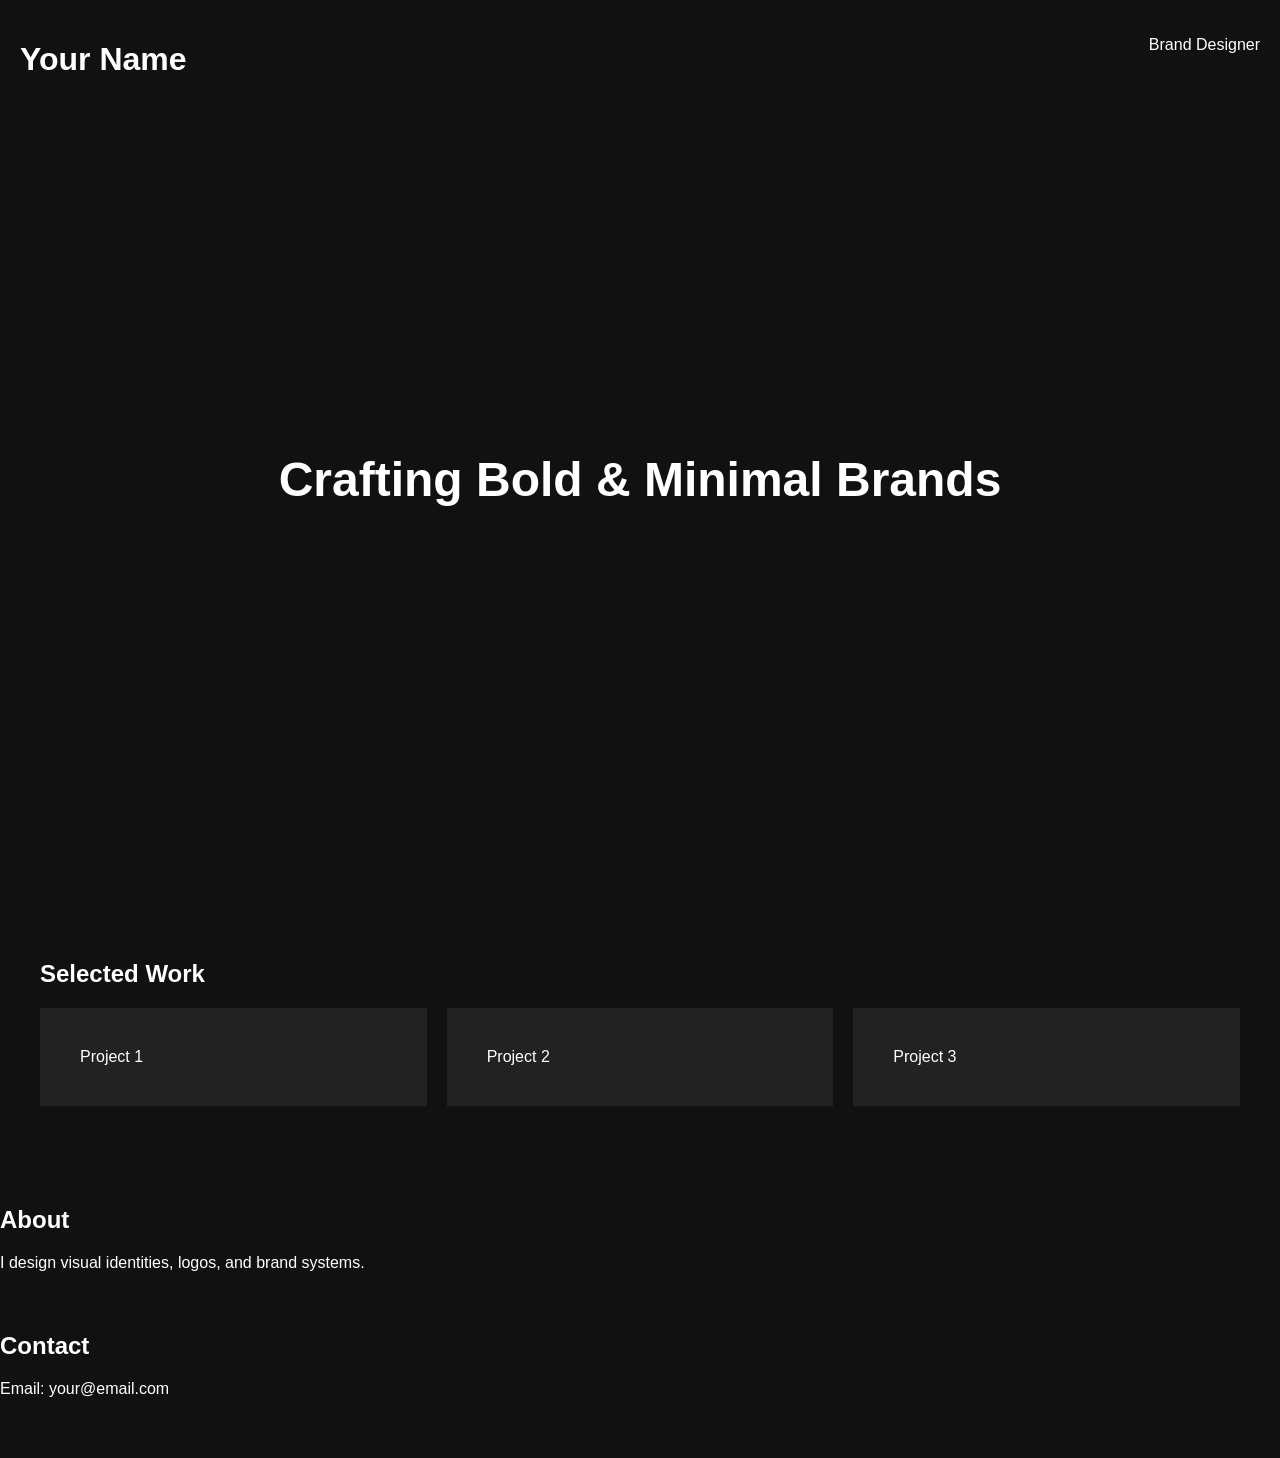
==== index.html @ 3faf902a "Add files via upload" ====
<!DOCTYPE html>
<html lang="en">
<head>
  <meta charset="UTF-8" />
  <meta name="viewport" content="width=device-width, initial-scale=1.0"/>
  <title>Your Name — Brand Designer</title>
  <link rel="stylesheet" href="style.css"/>
</head>
<body>

<header>
  <h1>Your Name</h1>
  <p>Brand Designer</p>
</header>

<section class="hero">
  <h2>Crafting Bold & Minimal Brands</h2>
</section>

<section class="projects">
  <h2>Selected Work</h2>
  <div class="grid">
    <div class="card">Project 1</div>
    <div class="card">Project 2</div>
    <div class="card">Project 3</div>
  </div>
</section>

<section class="about">
  <h2>About</h2>
  <p>I design visual identities, logos, and brand systems.</p>
</section>

<section class="contact">
  <h2>Contact</h2>
  <p>Email: your@email.com</p>
</section>

<script src="script.js"></script>
</body>
</html>
---- style.css ----
body {
  font-family: Arial, sans-serif;
  margin: 0;
  background: #111;
  color: #fff;
}

header {
  padding: 20px;
  display: flex;
  justify-content: space-between;
}

.hero {
  height: 80vh;
  display: flex;
  align-items: center;
  justify-content: center;
  font-size: 2rem;
}

.projects {
  padding: 40px;
}

.grid {
  display: grid;
  grid-template-columns: repeat(auto-fit, minmax(200px, 1fr));
  gap: 20px;
}

.card {
  background: #222;
  padding: 40px;
  transition: 0.3s;
}

.card:hover {
  transform: scale(1.05);
}

section {
  margin-bottom: 60px;
}
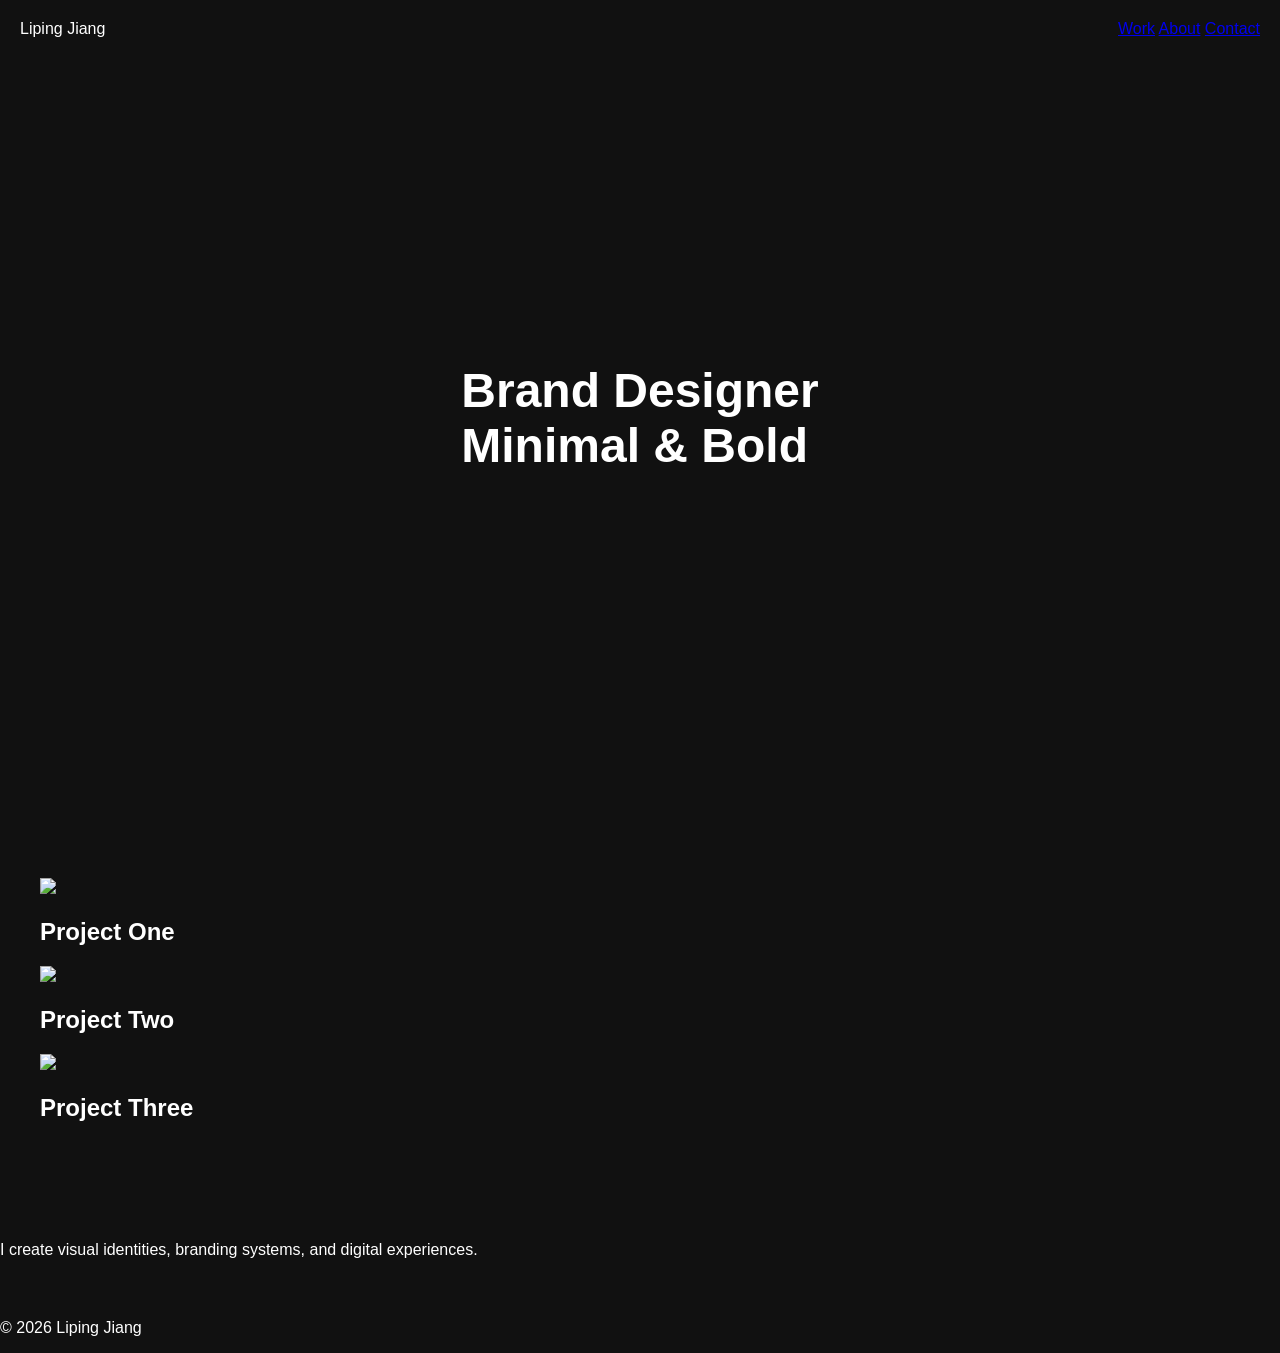
==== commit 13c1bf74: "Update index.html" ====
--- a/index.html
+++ b/index.html
@@ -3,39 +3,52 @@
 <head>
   <meta charset="UTF-8" />
   <meta name="viewport" content="width=device-width, initial-scale=1.0"/>
-  <title>Your Name — Brand Designer</title>
+  <title>Liping Jiang — Brand Designer</title>
   <link rel="stylesheet" href="style.css"/>
 </head>
+
 <body>
 
 <header>
-  <h1>Your Name</h1>
-  <p>Brand Designer</p>
+  <div class="logo">Liping Jiang</div>
+  <nav>
+    <a href="#">Work</a>
+    <a href="#">About</a>
+    <a href="#">Contact</a>
+  </nav>
 </header>
 
 <section class="hero">
-  <h2>Crafting Bold & Minimal Brands</h2>
+  <h1>Brand Designer<br>Minimal & Bold</h1>
 </section>
 
 <section class="projects">
-  <h2>Selected Work</h2>
-  <div class="grid">
-    <div class="card">Project 1</div>
-    <div class="card">Project 2</div>
-    <div class="card">Project 3</div>
+  <div class="project">
+    <img src="https://picsum.photos/800/600?1">
+    <h2>Project One</h2>
+  </div>
+
+  <div class="project">
+    <img src="https://picsum.photos/800/600?2">
+    <h2>Project Two</h2>
+  </div>
+
+  <div class="project">
+    <img src="https://picsum.photos/800/600?3">
+    <h2>Project Three</h2>
   </div>
 </section>
 
 <section class="about">
-  <h2>About</h2>
-  <p>I design visual identities, logos, and brand systems.</p>
+  <p>
+    I create visual identities, branding systems, and digital experiences.
+  </p>
 </section>
 
-<section class="contact">
-  <h2>Contact</h2>
-  <p>Email: your@email.com</p>
-</section>
+<footer>
+  <p>© 2026 Liping Jiang</p>
+</footer>
 
 <script src="script.js"></script>
 </body>
-</html>+</html>
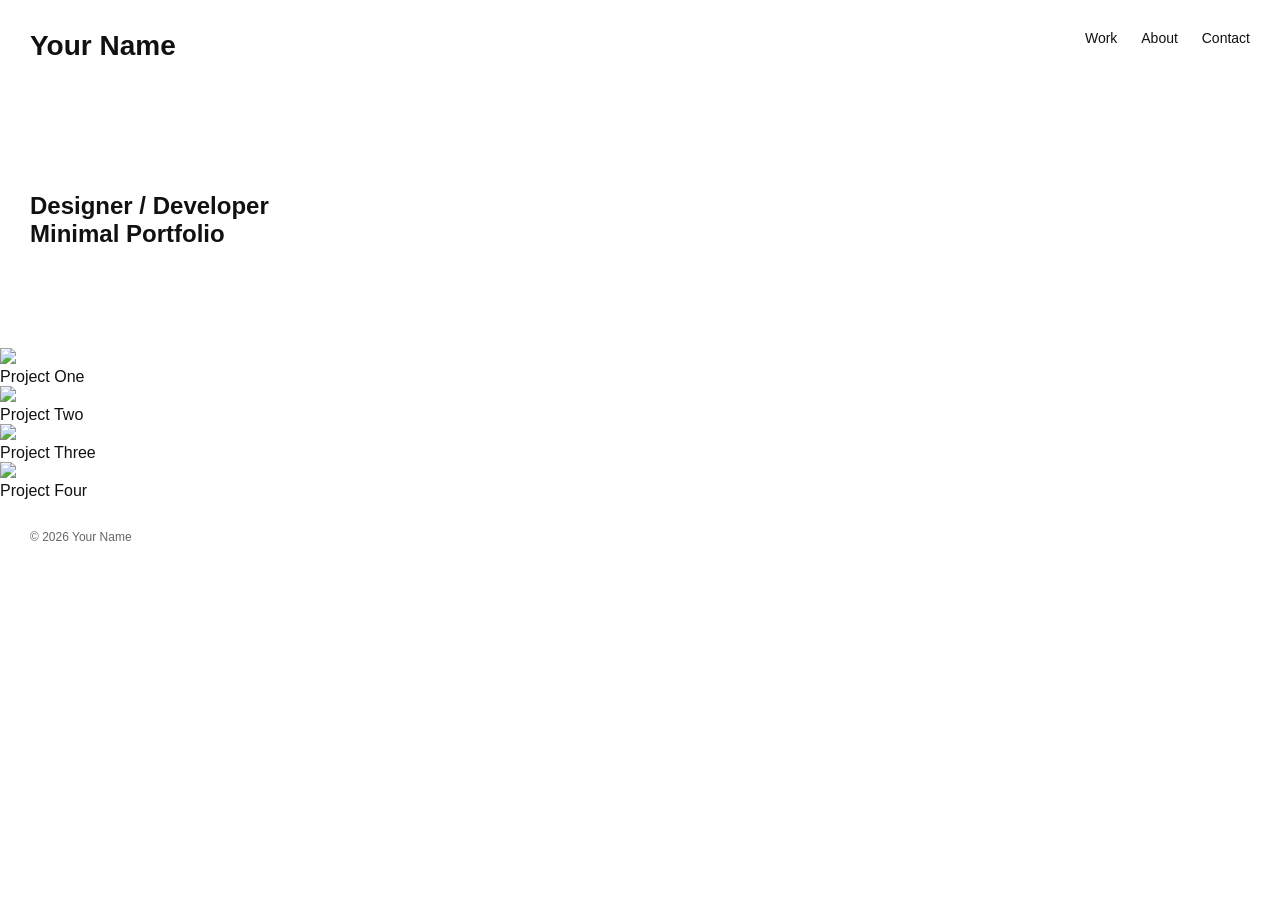
==== commit a60db783: "Update index.html" ====
--- a/index.html
+++ b/index.html
@@ -3,14 +3,14 @@
 <head>
   <meta charset="UTF-8" />
   <meta name="viewport" content="width=device-width, initial-scale=1.0"/>
-  <title>Liping Jiang — Brand Designer</title>
-  <link rel="stylesheet" href="style.css"/>
+  <title>Your Portfolio</title>
+  <link rel="stylesheet" href="style.css" />
 </head>
 
 <body>
 
 <header>
-  <div class="logo">Liping Jiang</div>
+  <h1 class="logo">Your Name</h1>
   <nav>
     <a href="#">Work</a>
     <a href="#">About</a>
@@ -19,36 +19,39 @@
 </header>
 
 <section class="hero">
-  <h1>Brand Designer<br>Minimal & Bold</h1>
+  <h2>
+    Designer / Developer <br />
+    Minimal Portfolio
+  </h2>
 </section>
 
-<section class="projects">
+<section class="grid">
+
   <div class="project">
-    <img src="https://picsum.photos/800/600?1">
-    <h2>Project One</h2>
+    <img src="https://picsum.photos/600/800" />
+    <p>Project One</p>
   </div>
 
   <div class="project">
-    <img src="https://picsum.photos/800/600?2">
-    <h2>Project Two</h2>
+    <img src="https://picsum.photos/600/700" />
+    <p>Project Two</p>
   </div>
 
   <div class="project">
-    <img src="https://picsum.photos/800/600?3">
-    <h2>Project Three</h2>
+    <img src="https://picsum.photos/600/900" />
+    <p>Project Three</p>
   </div>
-</section>
 
-<section class="about">
-  <p>
-    I create visual identities, branding systems, and digital experiences.
-  </p>
+  <div class="project">
+    <img src="https://picsum.photos/600/750" />
+    <p>Project Four</p>
+  </div>
+
 </section>
 
 <footer>
-  <p>© 2026 Liping Jiang</p>
+  <p>© 2026 Your Name</p>
 </footer>
 
-<script src="script.js"></script>
 </body>
 </html>
--- a/style.css
+++ b/style.css
@@ -1,44 +1,67 @@
+* {
+  margin: 0;
+  padding: 0;
+  box-sizing: border-box;
+}
+
 body {
-  font-family: Arial, sans-serif;
-  margin: 0;
-  background: #111;
-  color: #fff;
+  font-family: Helvetica, Arial, sans-serif;
+  background: #fff;
+  color: #111;
 }
 
 header {
-  padding: 20px;
   display: flex;
   justify-content: space-between;
+  padding: 30px;
+  font-size: 14px;
+}
+
+nav a {
+  margin-left: 20px;
+  text-decoration: none;
+  color: #111;
 }
 
 .hero {
-  height: 80vh;
-  display: flex;
-  align-items: center;
-  justify-content: center;
-  font-size: 2rem;
+  padding: 100px 30px;
+}
+
+.hero h1 {
+  font-size: 64px;
+  font-weight: 500;
+  line-height: 1.2;
 }
 
 .projects {
-  padding: 40px;
+  display: grid;
+  grid-template-columns: repeat(2, 1fr);
+  gap: 40px;
+  padding: 40px 30px;
 }
 
-.grid {
-  display: grid;
-  grid-template-columns: repeat(auto-fit, minmax(200px, 1fr));
-  gap: 20px;
+.project img {
+  width: 100%;
+  transition: 0.4s;
 }
 
-.card {
-  background: #222;
-  padding: 40px;
-  transition: 0.3s;
+.project:hover img {
+  transform: scale(1.03);
 }
 
-.card:hover {
-  transform: scale(1.05);
+.project h2 {
+  margin-top: 10px;
+  font-size: 16px;
 }
 
-section {
-  margin-bottom: 60px;
-}+.about {
+  padding: 80px 30px;
+  font-size: 20px;
+  max-width: 600px;
+}
+
+footer {
+  padding: 30px;
+  font-size: 12px;
+  color: #666;
+}
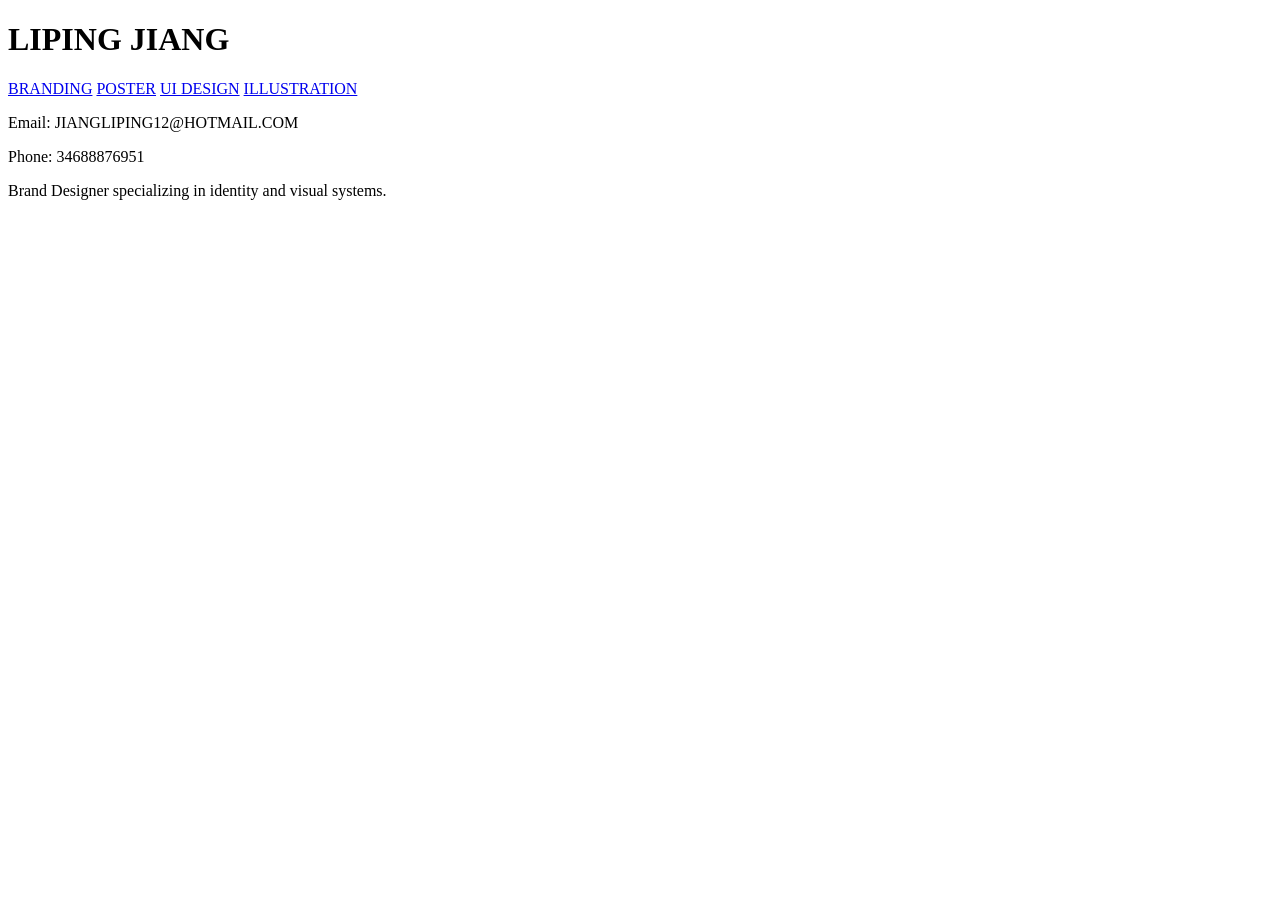
==== commit bb3520c6: "Update index.html" ====
--- a/index.html
+++ b/index.html
@@ -3,55 +3,32 @@
 <head>
   <meta charset="UTF-8" />
   <meta name="viewport" content="width=device-width, initial-scale=1.0"/>
-  <title>Your Portfolio</title>
-  <link rel="stylesheet" href="style.css" />
+  <title>LIPING JIANG</title>
+  <link rel="stylesheet" href="style.css"/>
 </head>
 
 <body>
 
 <header>
-  <h1 class="logo">Your Name</h1>
-  <nav>
-    <a href="#">Work</a>
-    <a href="#">About</a>
-    <a href="#">Contact</a>
-  </nav>
+  <h1>LIPING JIANG</h1>
 </header>
 
-<section class="hero">
-  <h2>
-    Designer / Developer <br />
-    Minimal Portfolio
-  </h2>
+<!-- 滚动作品分类 -->
+<section class="scroll-section">
+  <div class="scroll-text">
+    <a href="branding.html">BRANDING</a>
+    <a href="poster.html">POSTER</a>
+    <a href="ui.html">UI DESIGN</a>
+    <a href="illustration.html">ILLUSTRATION</a>
+  </div>
 </section>
 
-<section class="grid">
-
-  <div class="project">
-    <img src="https://picsum.photos/600/800" />
-    <p>Project One</p>
-  </div>
-
-  <div class="project">
-    <img src="https://picsum.photos/600/700" />
-    <p>Project Two</p>
-  </div>
-
-  <div class="project">
-    <img src="https://picsum.photos/600/900" />
-    <p>Project Three</p>
-  </div>
-
-  <div class="project">
-    <img src="https://picsum.photos/600/750" />
-    <p>Project Four</p>
-  </div>
-
+<!-- 关于 -->
+<section class="about">
+  <p>Email: JIANGLIPING12@HOTMAIL.COM</p>
+  <p>Phone: 34688876951</p>
+  <p>Brand Designer specializing in identity and visual systems.</p>
 </section>
-
-<footer>
-  <p>© 2026 Your Name</p>
-</footer>
 
 </body>
 </html>
--- a/style.css
+++ b/style.css
@@ -1,67 +1,39 @@
-* {
-  margin: 0;
-  padding: 0;
-  box-sizing: border-box;
+.overlay {
+  position: fixed;
+  top: 0;
+  left: 0;
+  width: 100%;
+  height: 100%;
+  background: white;
+  display: none;
+  justify-content: center;
+  align-items: center;
+  z-index: 999;
 }
 
-body {
-  font-family: Helvetica, Arial, sans-serif;
-  background: #fff;
-  color: #111;
+.overlay.active {
+  display: flex;
 }
 
-header {
-  display: flex;
-  justify-content: space-between;
-  padding: 30px;
-  font-size: 14px;
+.overlay-content {
+  max-width: 80%;
+  text-align: center;
 }
 
-nav a {
-  margin-left: 20px;
-  text-decoration: none;
-  color: #111;
+.overlay-img {
+  max-width: 100%;
+  max-height: 70vh;
 }
 
-.hero {
-  padding: 100px 30px;
+.overlay-title {
+  margin-top: 20px;
+  font-size: 18px;
 }
 
-.hero h1 {
-  font-size: 64px;
-  font-weight: 500;
-  line-height: 1.2;
+.close-btn {
+  position: absolute;
+  top: 30px;
+  right: 40px;
+  font-size: 24px;
+  cursor: pointer;
 }
-
-.projects {
-  display: grid;
-  grid-template-columns: repeat(2, 1fr);
-  gap: 40px;
-  padding: 40px 30px;
-}
-
-.project img {
-  width: 100%;
-  transition: 0.4s;
-}
-
-.project:hover img {
-  transform: scale(1.03);
-}
-
-.project h2 {
-  margin-top: 10px;
-  font-size: 16px;
-}
-
-.about {
-  padding: 80px 30px;
-  font-size: 20px;
-  max-width: 600px;
-}
-
-footer {
-  padding: 30px;
-  font-size: 12px;
-  color: #666;
-}
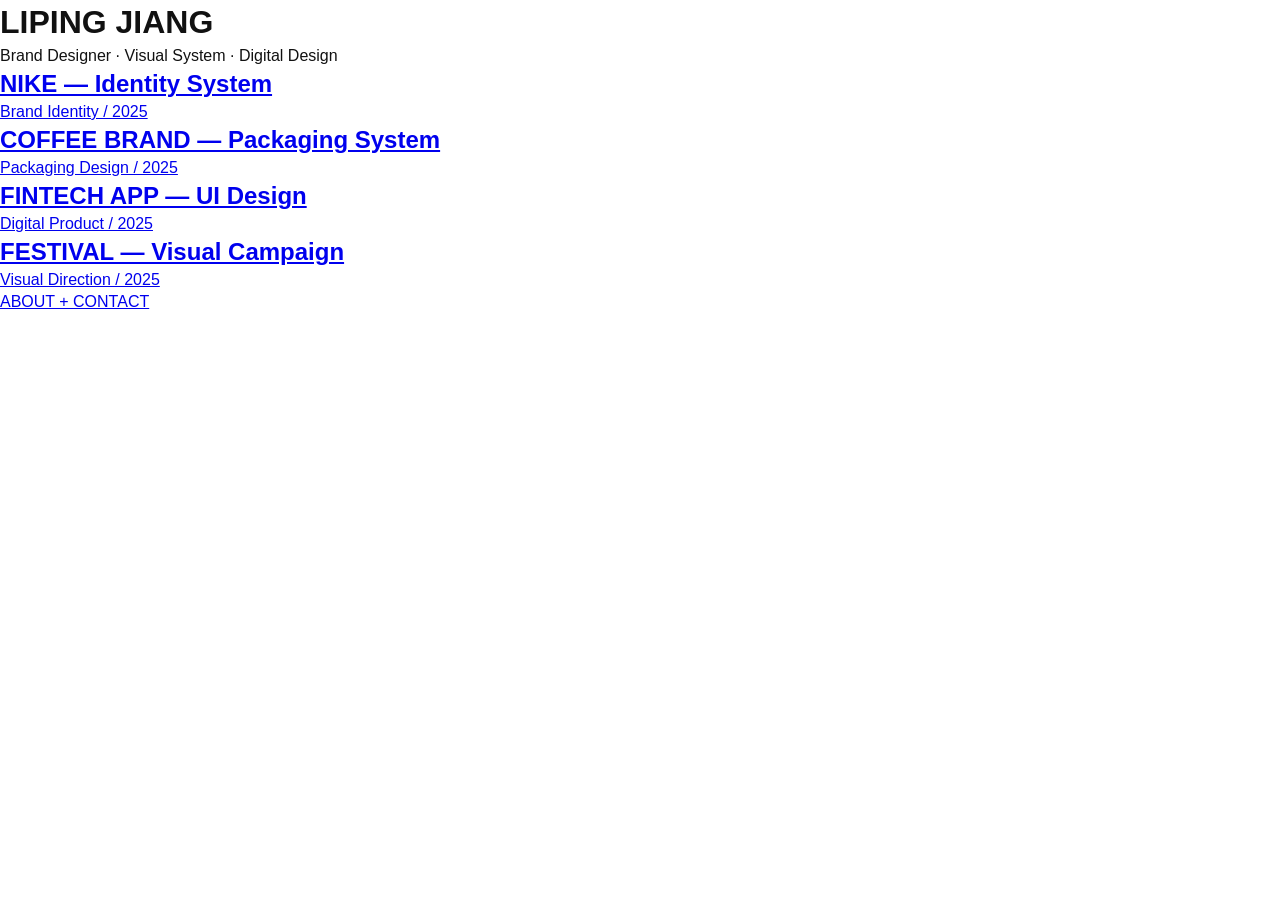
==== commit 3f707191: "Update index.html" ====
--- a/index.html
+++ b/index.html
@@ -1,34 +1,55 @@
 <!DOCTYPE html>
 <html lang="en">
 <head>
-  <meta charset="UTF-8" />
-  <meta name="viewport" content="width=device-width, initial-scale=1.0"/>
-  <title>LIPING JIANG</title>
-  <link rel="stylesheet" href="style.css"/>
+<meta charset="UTF-8">
+<title>LIPING JIANG</title>
+<link rel="stylesheet" href="style.css">
 </head>
 
 <body>
 
-<header>
+<header class="hero">
   <h1>LIPING JIANG</h1>
+  <p>Brand Designer · Visual System · Digital Design</p>
 </header>
 
-<!-- 滚动作品分类 -->
-<section class="scroll-section">
-  <div class="scroll-text">
-    <a href="branding.html">BRANDING</a>
-    <a href="poster.html">POSTER</a>
-    <a href="ui.html">UI DESIGN</a>
-    <a href="illustration.html">ILLUSTRATION</a>
-  </div>
+<!-- SELECTED WORKS -->
+<section class="works">
+
+  <a href="work/brand-nike.html">
+    <div class="work-item">
+      <h2>NIKE — Identity System</h2>
+      <p>Brand Identity / 2025</p>
+    </div>
+  </a>
+
+  <a href="work/packaging-coffee.html">
+    <div class="work-item">
+      <h2>COFFEE BRAND — Packaging System</h2>
+      <p>Packaging Design / 2025</p>
+    </div>
+  </a>
+
+  <a href="work/ui-app.html">
+    <div class="work-item">
+      <h2>FINTECH APP — UI Design</h2>
+      <p>Digital Product / 2025</p>
+    </div>
+  </a>
+
+  <a href="work/campaign-festival.html">
+    <div class="work-item">
+      <h2>FESTIVAL — Visual Campaign</h2>
+      <p>Visual Direction / 2025</p>
+    </div>
+  </a>
+
 </section>
 
-<!-- 关于 -->
-<section class="about">
-  <p>Email: JIANGLIPING12@HOTMAIL.COM</p>
-  <p>Phone: 34688876951</p>
-  <p>Brand Designer specializing in identity and visual systems.</p>
-</section>
+<!-- ABOUT -->
+<footer>
+  <a href="about.html">ABOUT + CONTACT</a>
+</footer>
 
 </body>
 </html>
--- a/style.css
+++ b/style.css
@@ -1,39 +1,164 @@
-.overlay {
-  position: fixed;
-  top: 0;
-  left: 0;
-  width: 100%;
-  height: 100%;
-  background: white;
-  display: none;
-  justify-content: center;
-  align-items: center;
-  z-index: 999;
+/* =========================
+   BASE RESET
+========================= */
+
+* {
+  margin: 0;
+  padding: 0;
+  box-sizing: border-box;
 }
 
-.overlay.active {
-  display: flex;
+body {
+  font-family: Helvetica, Arial, sans-serif;
+  background: #fff;
+  color: #111;
+  line-height: 1.4;
 }
 
-.overlay-content {
-  max-width: 80%;
-  text-align: center;
+/* =========================
+   INDEX PAGE
+========================= */
+
+.header {
+  padding: 60px 20px 30px;
 }
 
-.overlay-img {
-  max-width: 100%;
-  max-height: 70vh;
+.header h1 {
+  font-size: 40px;
+  font-weight: 400;
+  letter-spacing: 2px;
 }
 
-.overlay-title {
-  margin-top: 20px;
-  font-size: 18px;
+.header p {
+  opacity: 0.6;
+  margin-top: 5px;
 }
 
-.close-btn {
-  position: absolute;
-  top: 30px;
-  right: 40px;
-  font-size: 24px;
-  cursor: pointer;
+/* =========================
+   MARQUEE NAVIGATION
+========================= */
+
+.nav {
+  border-top: 1px solid #eee;
 }
+
+.marquee {
+  overflow: hidden;
+  white-space: nowrap;
+  border-bottom: 1px solid #eee;
+}
+
+.marquee a {
+  display: inline-block;
+  padding: 20px 0;
+  font-size: 22px;
+  text-decoration: none;
+  color: #111;
+  animation: scroll 18s linear infinite;
+}
+
+/* smooth infinite scroll */
+@keyframes scroll {
+  from {
+    transform: translateX(0%);
+  }
+  to {
+    transform: translateX(-50%);
+  }
+}
+
+/* pause on hover */
+.marquee:hover a {
+  animation-play-state: paused;
+}
+
+/* =========================
+   PAGE LAYOUT (ALL SECTIONS)
+========================= */
+
+.page {
+  padding: 60px 20px;
+  max-width: 1100px;
+  margin: 0 auto;
+}
+
+.page h1 {
+  font-size: 28px;
+  font-weight: 400;
+  margin-bottom: 10px;
+}
+
+.subtitle {
+  font-size: 14px;
+  opacity: 0.6;
+  margin-bottom: 40px;
+}
+
+/* =========================
+   GRID (WORKS)
+========================= */
+
+.grid {
+  display: grid;
+  grid-template-columns: repeat(auto-fit, minmax(240px, 1fr));
+  gap: 20px;
+}
+
+.grid img {
+  width: 100%;
+  display: block;
+  transition: transform 0.3s ease;
+}
+
+.grid img:hover {
+  transform: scale(1.02);
+}
+
+/* =========================
+   ABOUT PAGE
+========================= */
+
+.about-page {
+  padding: 80px 20px;
+  max-width: 800px;
+  margin: 0 auto;
+}
+
+.about-page h1 {
+  font-size: 28px;
+  font-weight: 400;
+  margin-bottom: 20px;
+}
+
+.about-page p {
+  margin-bottom: 10px;
+}
+
+.contact {
+  margin-top: 30px;
+  font-size: 16px;
+  line-height: 1.8;
+}
+
+/* =========================
+   RESPONSIVE
+========================= */
+
+@media (max-width: 768px) {
+
+  .header h1 {
+    font-size: 28px;
+  }
+
+  .marquee a {
+    font-size: 16px;
+  }
+
+  .page h1 {
+    font-size: 22px;
+  }
+
+  .grid {
+    grid-template-columns: 1fr;
+  }
+}
